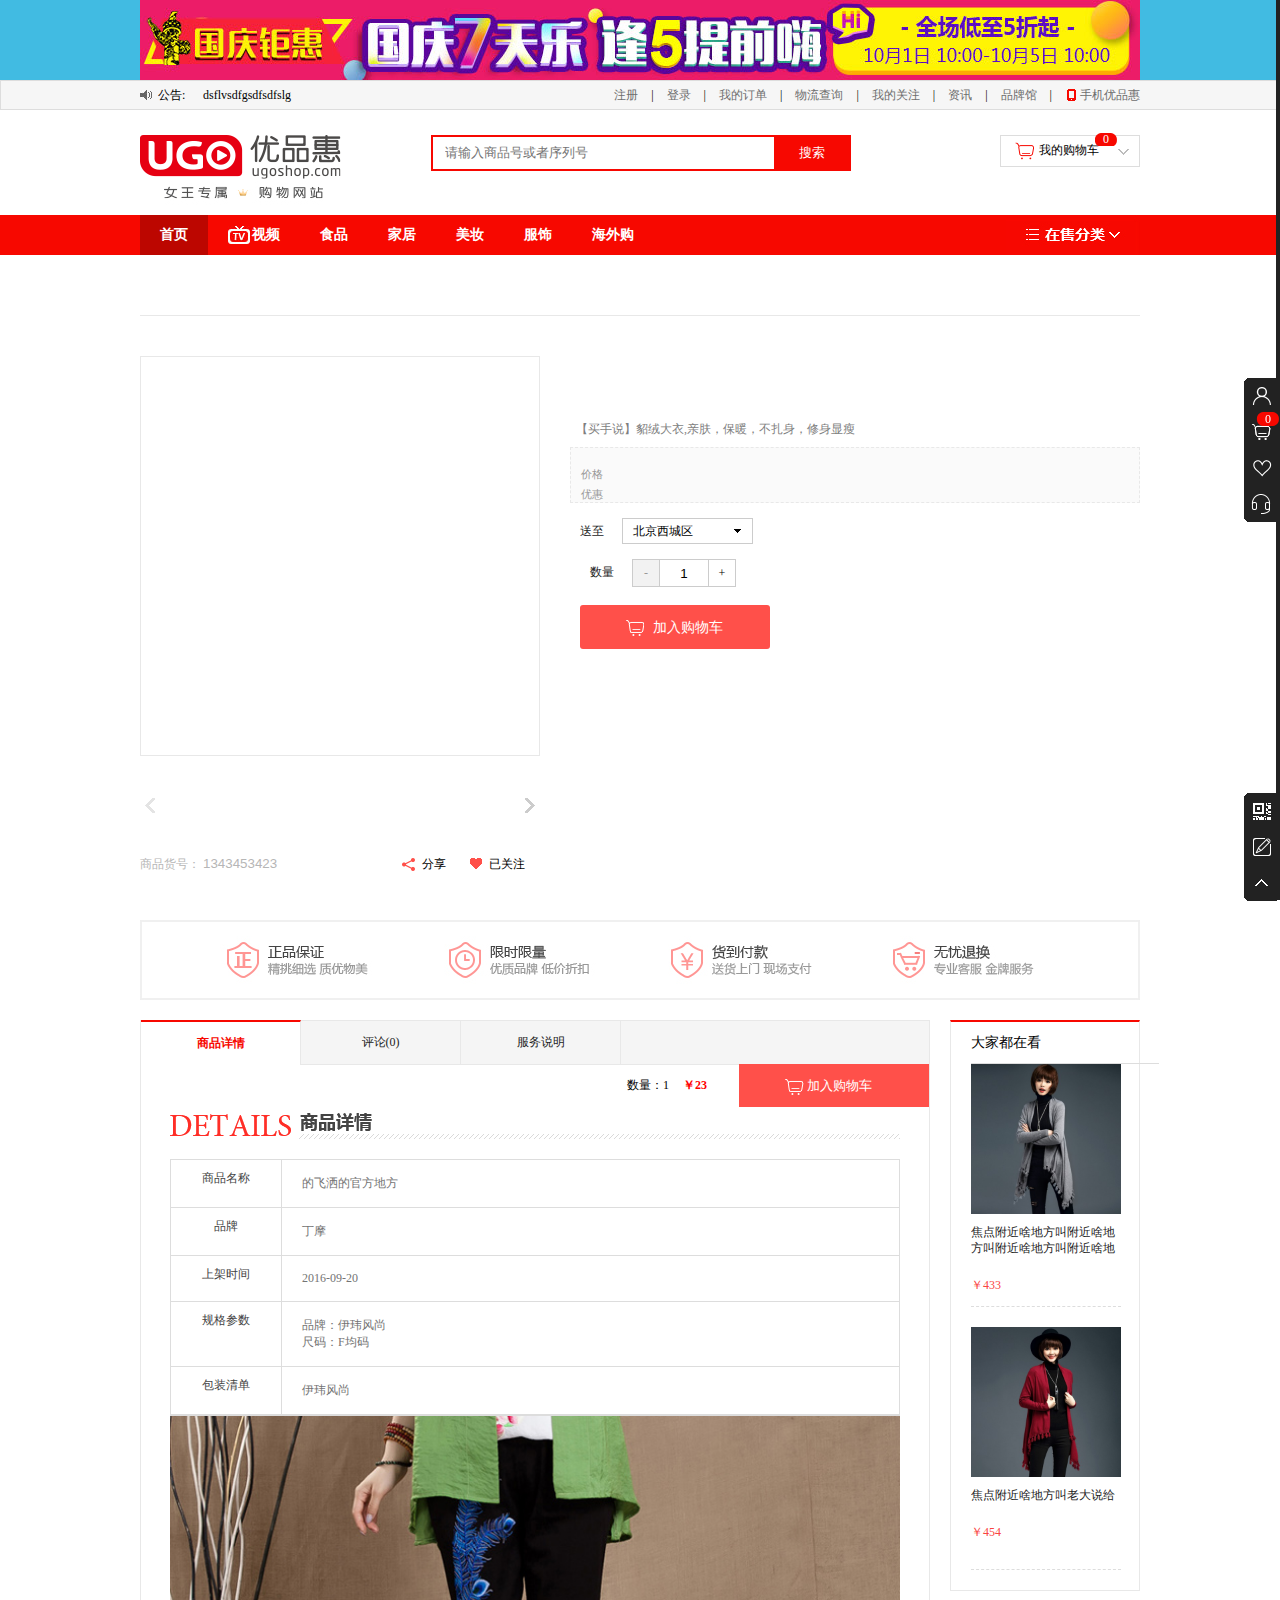
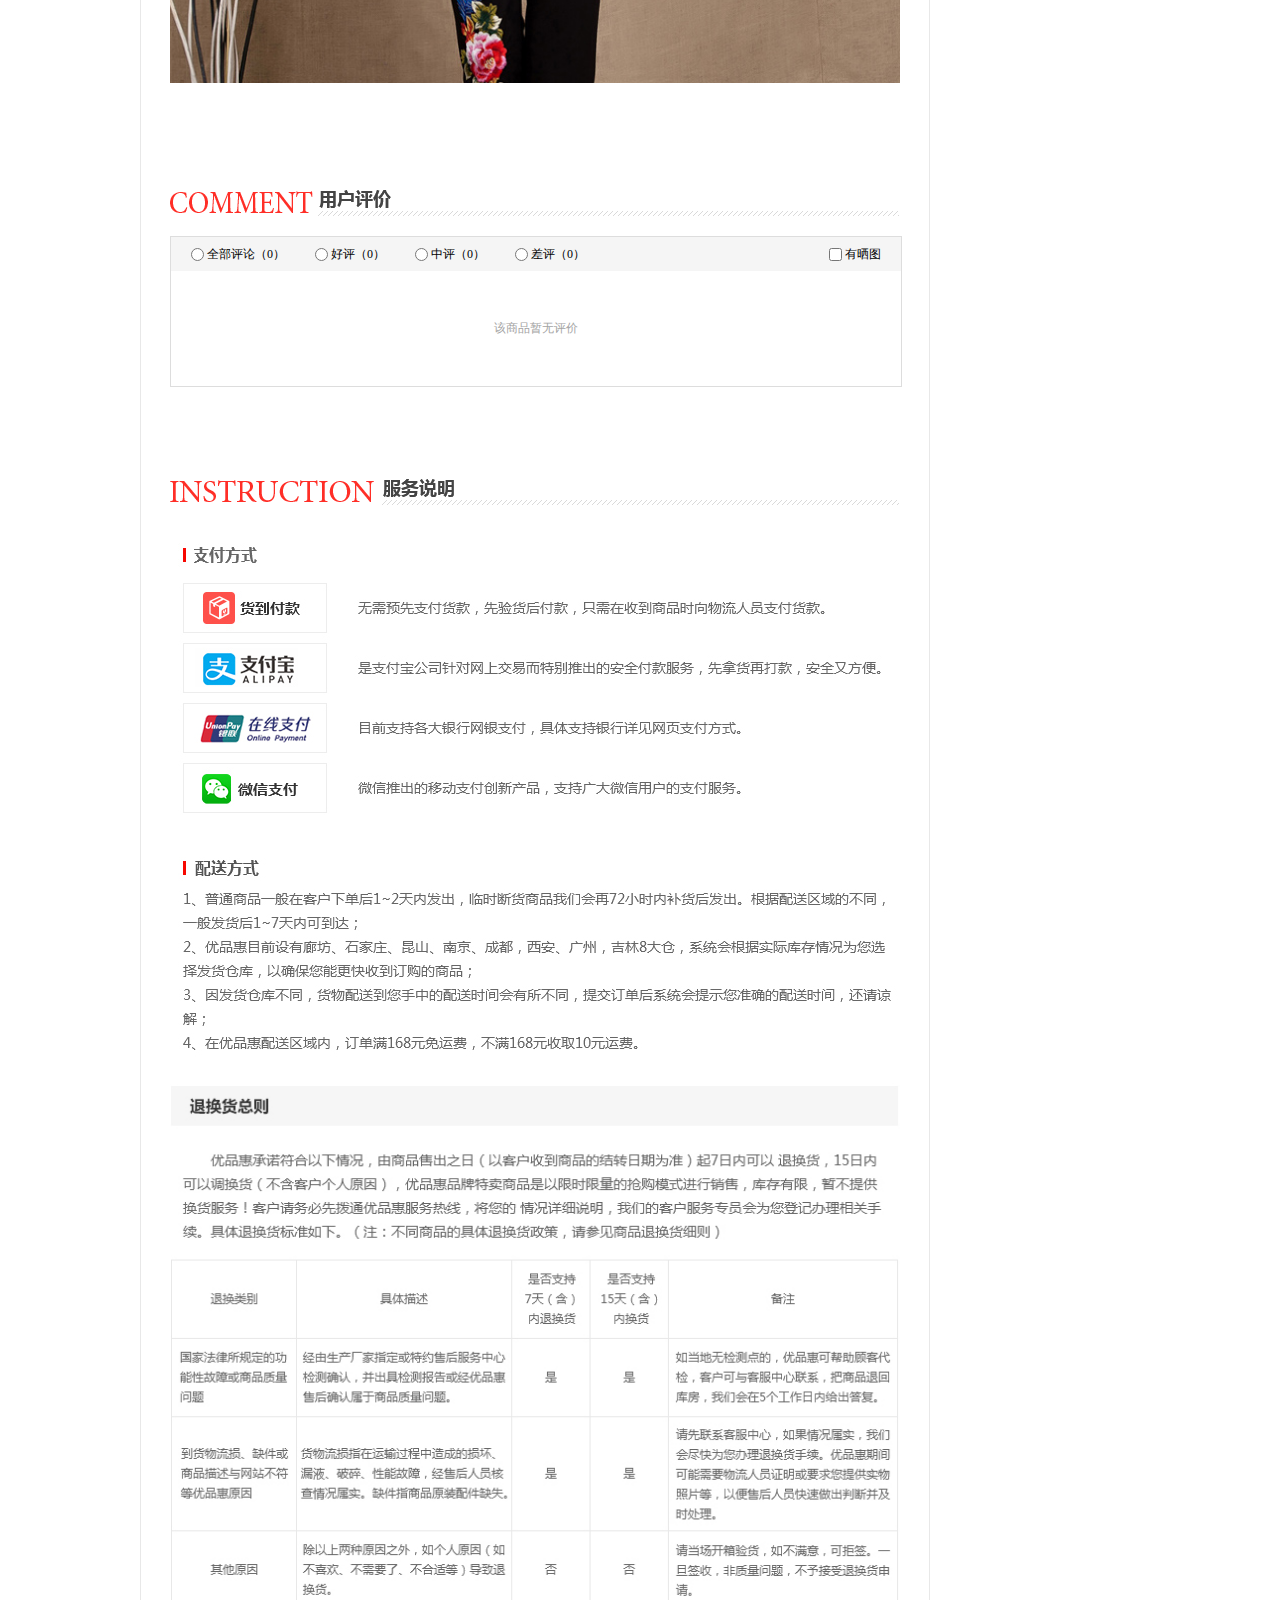
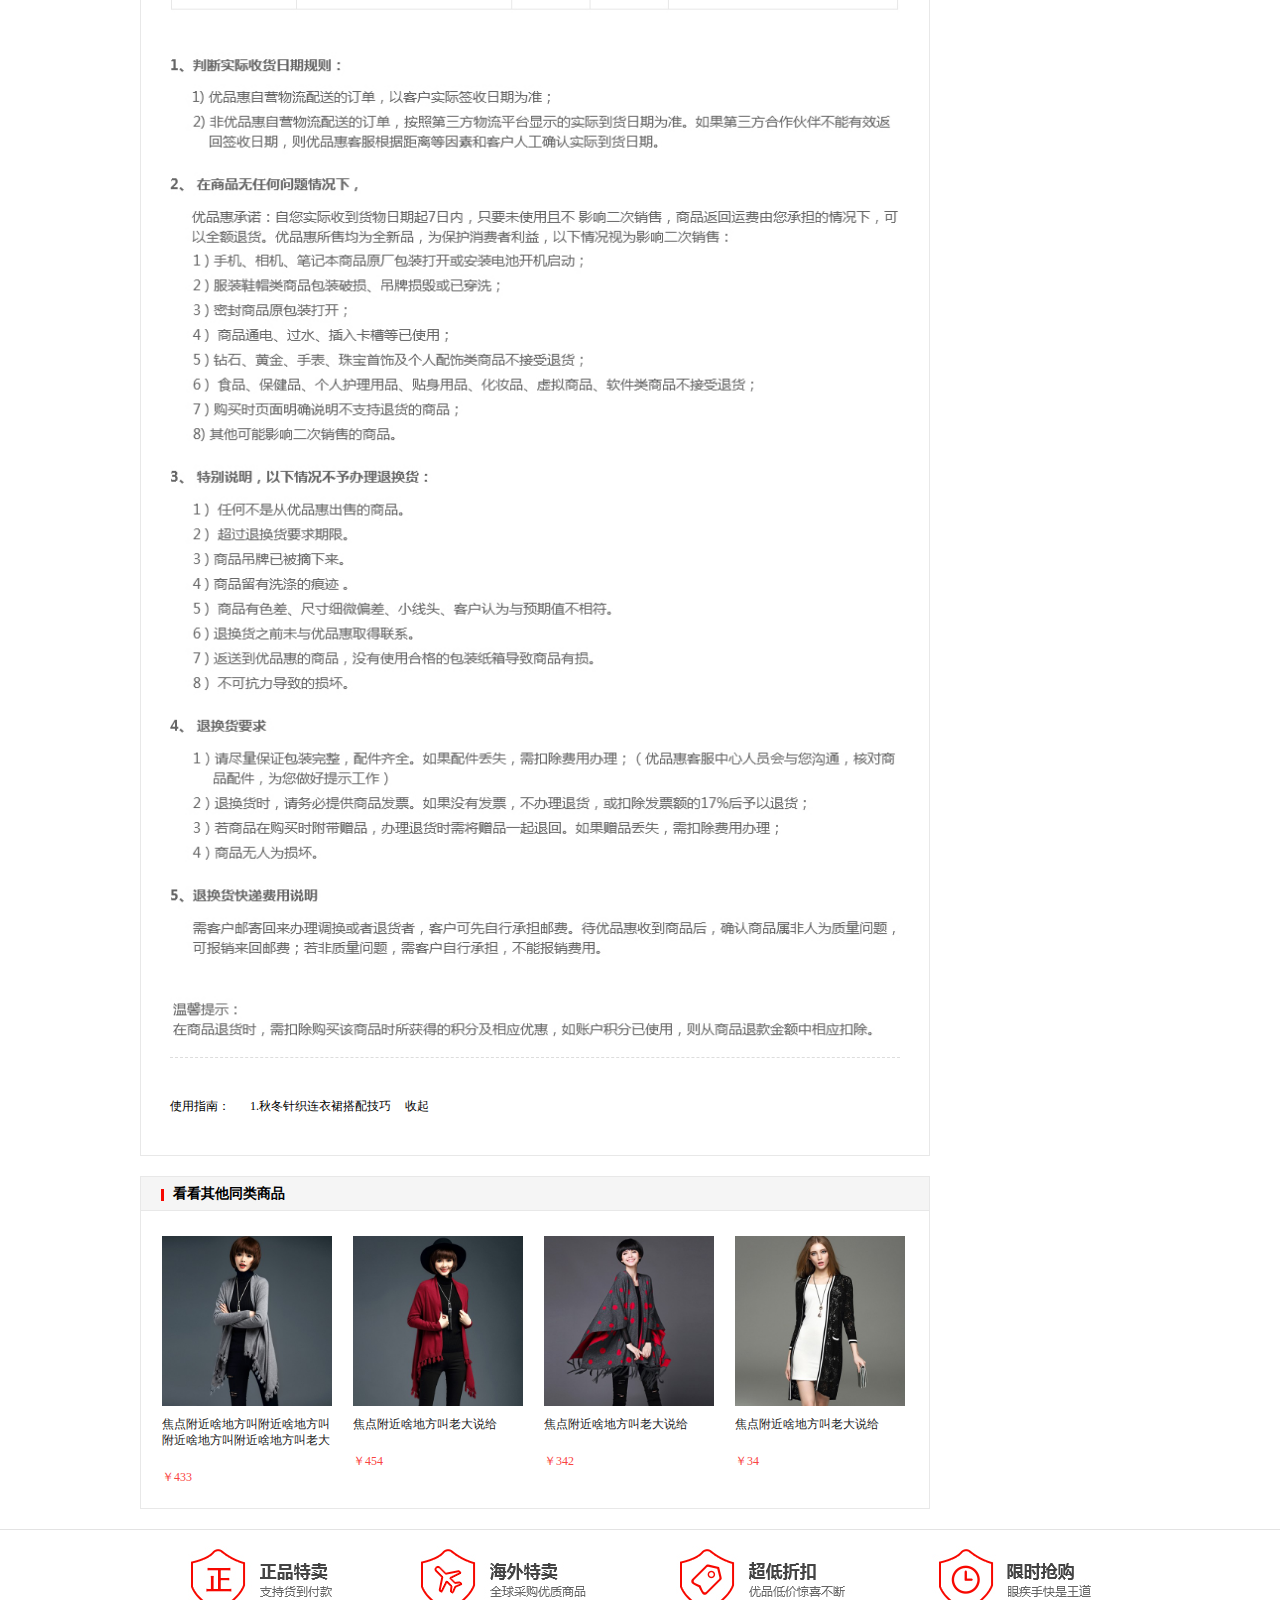
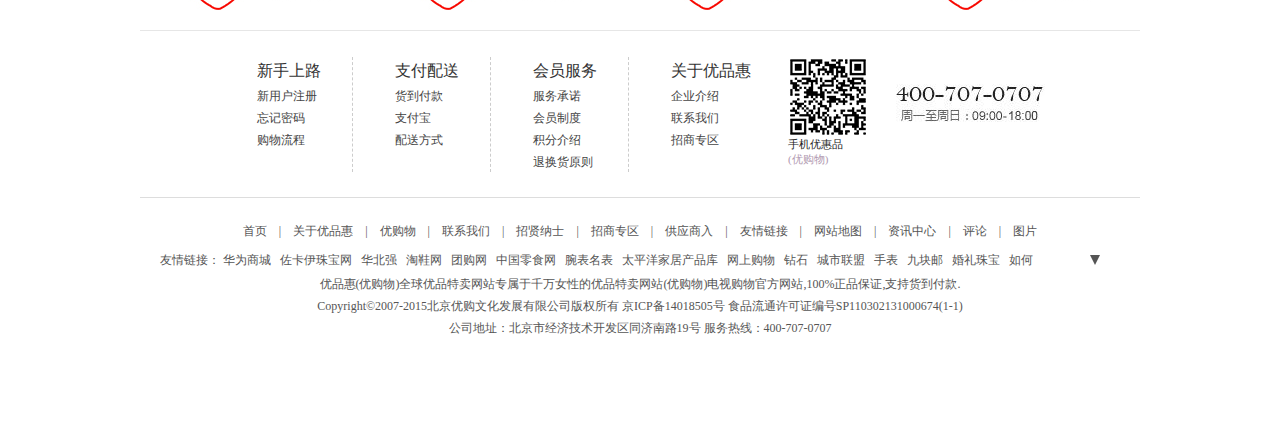
==== myProject/html/goodDetail-3.html @ 3d088c49 "add the file myproject" ====
<!DOCTYPE html>
<html lang="en">
<head>
	<meta charset="UTF-8">
	<title>goodDetail2</title>
	<link rel="stylesheet" href="../css/common/style-reset.css">
	<link rel="stylesheet" href="../css/common/common.css">
	<link rel="stylesheet" href="../css/goodDetail.css">
	<link rel="stylesheet" href="../css/common/side-bar.css">
</head>
<body>
	<!-- side-bar -->
	<div id="side-bar-out"></div>
	<div id="side-bar"></div>
	<!-- banner -->
	<div class="banner-out">
		<div class="banner wid-mar"><a href=""><img src="../img/common/banner.jpg" alt=""></a></div>
	</div>
	<!-- top-nav -->
	<div id="top-nav-out">
		<div id="top-nav" class="wid-mar">
			
		</div>
	</div>

	<!-- search -->
	<div id="search" class="wid-mar">
		
	</div>

	<!-- main-nav-out -->
	<div id="main-nav-out">
		<div id="main-nav" class="wid-mar">

		</div>
	</div>
	<!-- content -->
	<div class="wid-mar">
		<div class="bread-nav"></div>
		<!-- 商品展览和商品参数区 -->
		<div class="sh-good-key clear">
			<div class="sh-good-gallery fl" id="magnifier">
				<div class="big-img-box">
					<!-- <img src="../img/goodDetail/main-product.jpg" alt=""> -->
				</div>
				<div class="middle-img-box">
					<div class="mask"></div>
				<!-- 	<img src="../img/goodDetail/similar1.jpg" alt=""> -->
					<i><a href=""></a></i>
				</div>
				<div class="small-img-box">
					<a class="prev" href="##"></a>
					<a class="next" href="##"></a>
					<div class="ul-box">
						<ul class="clear">
							<!-- <li class="active">
								<img src="../img/goodDetail/similar1.jpg" alt="">
							</li>
							<li>
								<img src="../img/goodDetail/main-product.jpg" alt="">
							</li>
							<li>
								<img src="../img/goodDetail/main-product.jpg" alt="">
							</li>
							<li>
								<img src="../img/goodDetail/main-product.jpg" alt="">
							</li>
							<li>
								<img src="../img/goodDetail/similar3.jpg" alt="">
							</li>
							<li>
								<img src="../img/goodDetail/similar2.jpg" alt="">
							</li>
							<li>
								<img src="../img/goodDetail/similar1.jpg" alt="">
							</li> -->
					
						</ul>
					</div>
				</div>
				<div class="sh-good-share">
					<div class="fl">
					商品货号：
						<input type="text" id="product-code" value="1343453423">
					</div>
					<div class="fr">
						<a href="##" class="a-share">分享<i class="share"></i></a>
						<a href="##" class="a-attention" >已关注<i class="attention"></i></a>
					</div>
				</div>
			</div>
			<div class="sh-good-param fr">
				<form action="#">
					<div class="brand">
						<!-- <span>丁摩</span> -->
					</div>
					<h1 class="title"><!-- 丁摩豹绒宽松休闲外套2211大红 --></h1>
					<div class="description">【买手说】貂绒大衣,亲肤，保暖，不扎身，修身显瘦</div>
					<div class="price-box">
						<ul>
							<li class="li-pri">
								<span class="label">价格</span>
								<!-- <span class="price">
									<i>￥</i>1150
								</span> -->
							</li>
							<li>
								<span class="label">优惠</span>
								<div class="previlege-con">
									<!-- <p>
										<span class="tag">包邮</span>
										<span class="tag-con">订单金额满168元包邮</span>
									</p> -->
								</div>
							</li>
						</ul>
					</div>
					<div class="choice-buy">
						<dl class="clear">
							<dt class="fl">送至</dt>
							<dd class="area fl">
								<div class="area-select fl">
									<span class="text">北京西城区</span>
									<i></i>
								</div>
								<div class="area-con"></div>
								<div class="sfyh fl">
									<!-- <strong>无货</strong>
									，此商品暂时售完 -->
								</div>
							</dd>
						</dl>
						<!-- <dl class="clear"> -->
							<!-- <dt class="fl">颜色</dt>
							<dd class="color fl"> -->
								<!-- <a href="##" class="ck"><img src="" alt=""><i class="ck"></i></a>
								<a href="##"><img src="" alt=""><i></i></a>
								<a href="##"><img src="" alt=""><i></i></a> -->
						<!-- 	</dd>
						</dl> -->
						<!-- <dl class=" clear dl-size">
							<dt class="fl">尺码</dt>
							<dd class="size fl">
								<div class="size-wrap"> -->
									<!-- <span class="ck"><i class="ck"></i>M</span>
									<span><i></i>L</span> -->
					<!-- 				<a class="size-ck" href="##"><i></i>尺码表</a> 
								</div>
								<div class="box">
									<i class="error"></i>
									请选择尺码
								</div>
							</dd>
						</dl> -->
						<dl class="clear dl-num">
							<dt class="fl">数量</dt>
							<dd class="num fl">
								<a href="##" id="less-btn" class="limited">-</a>
								<input type="text" id="good-num-input" value="1">
								<a href="##" id="add-btn">+</a>
							</dd>
						</dl>
					</div>
					<div class="add-cart">
						<button id="btn" class="btn-to-cart">
							<i></i>
							加入购物车
						</button>
					</div>
				</form>
			</div>
		</div>
		<!-- sh-good-declaration -->
		<div class="sh-good-declaration">
			<img src="../img/common/declaration.jpg" alt="">
		</div>
		<!-- 商品详情good-detail -->
		<div class="sh-good-detail clear">
			<div class="group fl">
				<div class="group-top">
					<div class="good-detail-nav">
						<div class="tab-select fl">
							<a href="##" class="active fl">商品详情</a>
							<a href="##" class="fl">评论<span>(0)</span></a>
							<a href="##" class="fl">服务说明</a>
						</div>
						<div class="hide-select fr">
							<button class="fr btn-to-cart"><i></i>加入购物车</button>
							<span class="hide-price fr">￥<i class="float-pri">23</i></span>
							<span class="hide-num fr">数量：1</span>
						</div>
					</div>
					<h3 class="title detail-title"></h3>
					<ul class="detail-table">
						<li class="clear">
							<div class="fl tit">商品名称</div>
							<div class="fl det">的飞洒的官方地方</div>
						</li>
						<li class="clear">
							<div class="fl tit">品牌</div>
							<div class="fl det">丁摩</div>
						</li>
						<li class="clear">
							<div class="fl tit">上架时间</div>
							<div class="fl det">2016-09-20</div>
						</li>
						<li class="clear">
							<div class="fl tit">规格参数</div>
							<div class="fl det">
								品牌：伊玮风尚
								<br/>
								尺码：F均码
							</div>
						</li>
						<li class="clear">
							<div class="fl tit">包装清单</div>
							<div class="fl det">伊玮风尚</div>
						</li>
					</ul>
					<div class="good-pic-box">
						<img src="../img/goodDetail/good-pic1.jpg" alt="">
						<img src="" alt="">
					</div>
					<h3 class="title comment-title"></h3>
					<div class="comment-table">
						<div class="comment-header">
							<div class="select-comment">
								<ul class="fl">
									<li class="fl">
										<div>
											<input type="radio" id="all" name="comment">
											<label for="all">
												<i></i>
												<span id="all-info">全部评论（0）</span>
											</label>
										</div>
									</li>
									<li class="fl">
										<div>
											<input type="radio" id="good" name="comment">
											<label for="good">
												<i></i>
												<span id="good-info">好评（0）</span>
											</label>
										</div>
									</li>
									<li class="fl">
										<div>
											<input type="radio" id="middle" name="comment">
											<label for="middle">
												<i></i>
												<span id="middle-info">中评（0）</span>
											</label>
										</div>
									</li>
									<li class="fl">
										<div>
											<input type="radio" id="bad" name="comment">
											<label for="bad">
												<i></i>
												<span id="bad-info">差评（0）</span>
											</label>
										</div>
									</li>
								</ul>
							</div>
							<div class="show-pic fr">
								<input type="checkbox" id="pic">
								<label for="pic">有晒图</label>
							</div>
						</div>
						<div class="no-comment">该商品暂无评价</div>
					</div>
					<h3 class="title ser-title"></h3>
					<div class="ser-pic-box">
						<img src="../img/common/pay-pattern.jpg" alt="">
						<img src="../img/common/ps-pattern.jpg" alt="">
						<img src="../img/common/refund.jpg" alt="">
					</div>
					<div class="user-guild">
						<div class="clear">
							<span class="fl">使用指南：</span>
							<div class="hide fl">
								<ul>
									<li><a href="##">1.秋冬针织连衣裙搭配技巧</a></li>
									<li><a href="##">2.针织衫外套的清洗和保养</a></li>
									<li><a href="##">3.秋冬外套的推荐搭配方案</a></li>
								</ul>
							</div>
							<div class="tip fl">
								<span>收起</span>
								<i></i>
							</div>
						</div>
					</div>
				</div>
				<div class="group-bottom">
					<div class="view-similar">
						<h4 class="header">看看其他同类商品</h4>
						<div class="similar-box">
							<ul class="clear">
								<li>
									<a href="##">
										<div class="img-box"><img src="../img/goodDetail/similar1.jpg" alt=""></div>
										<p class="good-title">焦点附近啥地方叫附近啥地方叫附近啥地方叫附近啥地方叫老大说给</p>
										<div class="price">￥<span>433</span></div>
									</a>
								</li>
								<li>
									<a href="##">
										<div class="img-box"><img src="../img/goodDetail/similar2.jpg" alt=""></div>
										<p class="good-title">焦点附近啥地方叫老大说给</p>
										<div  class="price">￥<span>454</span></div>
									</a>
								</li>
								<li>
									<a href="##">
										<div class="img-box"><img src="../img/goodDetail/similar3.jpg" alt=""></div>
										<p class="good-title">焦点附近啥地方叫老大说给</p>
										<div class="price">￥<span>342</span></div>
									</a>
								</li>
								<li>
									<a href="##">
										<div class="img-box"><img src="../img/goodDetail/similar4.jpg" alt=""></div>
										<p class="good-title">焦点附近啥地方叫老大说给</p>
										<div class="price">￥<span>34</span></div>
									</a>
								</li>
							</ul>
						</div>
					</div>
				</div>
			</div>
			<div class="watch fr">
				<h3 class="title"><strong>大家都在看</strong></h3>
				<ul class="clear">
					<li>
						<a href="##">
							<div class="img-box"><img src="../img/goodDetail/similar1.jpg" alt=""></div>
							<p class="good-title">焦点附近啥地方叫附近啥地方叫附近啥地方叫附近啥地方叫老大说给</p>
							<div class="price">￥<span>433</span></div>
						</a>
					</li>
					<li>
						<a href="##">
							<div class="img-box"><img src="../img/goodDetail/similar2.jpg" alt=""></div>
							<p class="good-title">焦点附近啥地方叫老大说给</p>
							<div  class="price">￥<span>454</span></div>
						</a>
					</li>
				</ul>
			</div>
		</div>
	</div>
	<!-- footer -->
	<div id="footer-out">
		<div id="footer" class="wid-mar">
		
		</div>
	</div>

	<script type="text/javascript" src="../lib/jquery-1.12.3.js"></script>
	<script type="text/javascript" src="../lib/jquery.cookie.js"></script>
	<script type="text/javascript" src="../js/common/common.js"></script>
	<script type="text/javascript" src="../js/goodDetail.js"></script>
</body>
</html>
---- myProject/css/common/common.css ----
/*--公共样式---*/

.clear{
	zoom: 1;
}
.clear:after{
	content:"";
	display: block;
	clear: both;
}
.fl{
	float: left;
}
.fr{
	float: right;
}
.wid-mar{
	width: 1000px;
	margin: 0 auto;
}
.con-wrap{
	padding-top: 20px;
}
/*小三角形*/
.triangle-up{
	width: 0;
	height: 0;
	overflow: hidden;
	border-left: 7px solid transparent;
	border-right: 7px solid transparent;
	border-bottom: 7px solid #fff;
}
.triangle-down{
	width: 0;
	height: 0;
	overflow: hidden;
	border-left: 5px solid transparent;
	border-right: 5px solid transparent;
	border-top: 10px solid #555;
}

/*pro-price*/
.pro-price{
	margin-top: 15px;
	font-size: 17px;
	color: #f70800;
	position: relative;
}
.pro-price span{
	font-size: 23px;
	color: #f7170f;
}
.pro-price .free-postage, .pro-price .price-down{
	width: 34px;
	height: 15px;
	font-size: 11px;
	text-align: center;
	border-radius: 6px;
	position: absolute;
}
.pro-price .price-down{
	
	background: #ff504a;
	color: #ffe2e1;
	top: 0;
	left: 80px;
}
.pro-price .free-postage{
	background: #ff3175;
	color: #ffe2e1;	
	top: 0;
	left: 120px;
}
.pro-price .peo-buy{
	position: absolute;
	right: 0;
	top: 50%;
	margin-top: -5px;
	color: #666;
	font-size: 11px;
}
.pro-price .peo-buy strong{
	color: #f70866;
}
/*---模块化之结构样式---*/
	
.banner-out{
	background: #41bbe2;
}
#top-nav-out{
	height: 28px;
	border: 1px solid #dddddd;
	background: #f6f6f6;
}
#search{
	height: 105px;
}
#main-nav-out{
	height: 40px;
	background: #f70800;
}
/*---footer----*/
#footer-out{
	border-top:#e3e3e3;
	background: #fff;
	margin-bottom: 92px;
	border-top: 1px solid #e3e3e3;
}

.footer-ad{
	height: 102px;
}
.footer-list{
	padding: 25px 75px;
	border-bottom: 1px solid #dddddd;
}
.footer-info{
	height: auto;
	text-align: center;
	color: #555;
}
/*----内容的详细样式----*/

/*-----------------------------top-------------------------------------*/
#top-nav .notice{
	width: 250px;
	line-height: 28px;
	padding-left: 18px;
	background: url(../../img/common/horn.jpg) no-repeat left center;
	position: relative;
	overflow: hidden;
}
#top-nav .roll{
	position: absolute;
	left: 63px;
	top: 0;
}
#top-nav .roll li{
	height: 28px;
	line-height: 28px;
}
.top-list{}
.top-list li{float: left;line-height: 28px;}
.top-list li a{display: inline-block;float: left;padding: 0 13px;color: #6e6e6e;}
.top-list li a:hover{
	color: red;
}
.top-list .phone{
	position: relative;
}
.top-list .phone span a{
	padding-right: 0;
	padding-left: 28px;
	background: url(../../img/common/icon.png) no-repeat 15px -24px;
}
.top-list .phone .ewm{
	padding: 10px 0 10px 0;
	background: #fff;
	box-shadow: 0 0 3px rgba(0,0,0,0.2);
	position: absolute;
	z-index: 2;
	top: 28px;
	left: 0;
	display: none;
}
.top-list .phone .ewm p{
	color: red;
	text-align: center;
}
.top-list .phone .ewm i{
	display: inline-block;
	position: absolute;
	top: -7px;
	left: 50%;
	margin-left: -5px;
}


/*---------------------------------search------------------------------------*/
#search .logo{
	margin-top: 25px;
	float:left;
}
#search .search{
	margin-top: 25px;
	float:left;
	width: 420px;
	height: 36px;
	margin-left: 85px;
	position: relative;
}
#search .search .form{
	float:left;
	width: 416px;
	height: 32px;
	background: #f70801;
	padding: 2px;
}
#search .search .form .text{
	float:left;
	width: 341px;
	height: 32px;
}
#search .search .form .text input{
	float: left;	/*解决IE6,7中的表单元素对其不一致的bug*/
	width: 341px;
	height: 32px;
	line-height: 32px;
	outline: none;
	padding: 0;
	padding-left: 12px;
	border: 0;
}
#search .form .button{
	float:left;
	width: 75px;
	height: 32px;
}
#search .form .button input{
	width: 75px;
	height: 32px;
	border: 0;
	background: #f70801;
	color: #fff;
	cursor: pointer;
}
#search .search ul{
	width: 341px;
	height: auto;
	border: 1px solid #ccc;
	background: #fff;
	position: absolute;
	z-index: 3;
	top: 34px;
	left: 0;
	display: none;
}


#search .search ul li{
	height: 26px;
	line-height: 26px;
	padding: 0 12px;
	color: #ccc;
}
#search .search ul li:hover{
	background: #eeeeee;
}
#search .search ul li a{
	float: right;
	color: #88887b;
}
#search .search ul li a:hover{
	color: red;
}
.search-shop-cart{
	float: right;
	width: 138px;
	height: 30px;
	margin-top: 25px;
	border: 1px solid #dddddd;
	background: #fff;
	position: relative;
}
.search-shop-cart .cart-bag{
	width: 138px;
	height: 30px;
	position: relative;
	cursor: pointer;
}
.search-shop-cart .cart-bag .cart-icon{
	position: absolute;
	left: 14px;
	top: 6px;
}
.search-shop-cart .cart-bag a{
	display: inline-block;
	margin: 6px 0 0 38px;
}
.search-shop-cart .cart-bag a:hover{
	color: red;
}
.search-shop-cart .cart-arrows.down{
	display: inline-block;
	width: 11px;
	height: 11px;
	background: url(../../img/common/icon.png) no-repeat -189px -59px;
	position: absolute;
	right: 10px;
	top: 12px;
}
.search-shop-cart .cart-arrows.up{
	background-position: -189px 0;
}
.search-shop-cart span.cart-num{
	display: inline-block;
	width: 22px;
	height: 14px;
	background: url(../../img/common/icon.png) no-repeat 0 -100px;
	text-align:center;
	color: #fff;
	position: absolute;
	top: -4px;
	right: 22px;
}
.search-shop-cart .cart-info{
	width: 288px;
	border: 1px solid #ddd;
	box-shadow: 0 0 3px rgba(0,0,0,0.2);
	background: #fff;
	position: absolute;
	z-index: 100;
	left: -150px;
	top: 29px;
	display: none;
}
.cart-info .good-info-wrap{
	margin-top: 20px;
}
.search-shop-cart .cart-info p.no-good{
	height: 74px;
	line-height: 74px;
	text-align: center;
}
/* --页头小购物车-- */
.cart-info .good-info{
	height:50px;
	margin: 0 10px 0 20px;
	padding-bottom: 10px;
	padding-top: 10px;
	border-bottom: 1px solid #ddd;
	background: #fff;
}
.cart-info .good-info:hover{
	background-color: #f0f0f0;
}
.good-info .img-b, .good-info .img-b img{
	width: 50px;
	height: 50px;
}
.good-info p.good-name{
	width:100px;
	line-height: 18px;
	margin: 0 20px 0 10px;
	text-decoration: underline;
	overflow: hidden;
}
.good-info .pri-box{
	color: #c77e49;
}
.good-info .pri-box .price{
	color:#f65200;
	font-size: 10px;
}
.good-info .pri-box .good-num{
	font-size: 9px;
	color: #7e225d;
}
.cart-info .c-balance{
	height:　56px;
	line-height: 56px;
	margin-top: 70px;
	background: #f0f0f0;
}
.cart-info .c-balance p{
	color: #222222;
	padding-left: 12px;
	position: relative;
}
#total-num{
	color:#f60800;
	font-size:　 10px;
}
#total-price{
	margin-left: 12px;
	color: #f55000;
	font-size: 13px;
}
.c-balance button{
	width: 104px;
	height: 30px;
	border-radius: 3px;
	margin-top: 12px;
	margin-right: 20px;
	background: #ff504a;
	cursor: pointer;
}
.c-balance button a{
	color: #fff;
}
/*---------------------------------main-nav------------------------------*/
#main-nav ul{
	position: relative;
}

#main-nav ul li{
	float: left;
	font-size: 14px;
	font-weight: bold;
}
#main-nav ul .active{
	background: #bc0600;
}
#main-nav li a{
	display: inline-block;
	float:left;
	padding: 0 20px;
	line-height: 40px;
	color: #fff;
}

#main-nav li .tv{
	background: url(../../img/index/nav-tv.jpg) no-repeat 20px 11px;
	padding-left: 44px;
}
#main-nav .nav-cat{
	position: absolute;
	right: 0;
}
#main-nav .cat-header{ 
	width: 134px;
	height: 40px;
	background: url(../../img/index/searchbar.jpg) no-repeat 0 -65px;
	cursor: pointer;
}
#main-nav .cat-body{
	width: 998px;
	height: auto;
	border: 1px solid #f70800;
	background: #fff;
	position: absolute;
	z-index: 100;
	top: 40px;
	right: 0;
	overflow: hidden;
	display: none;
}

#main-nav .cat-body dl{
	float: left;
	width: 135px;
	height: 100%;
	/*padding: 8px 15px 40px;*/
	padding: 0 15px;
	border-right: 1px solid #ededed;
	padding-bottom: 10000px;
	margin-bottom: -10000px;
}
#main-nav .cat-body .no-border{
	border: 0;
}
#main-nav .cat-body dl dt{
	height: 47px;
	line-height: 47px;
	padding-left: 48px;
	border-bottom: 1px dashed #ededed;
}

#main-nav .cat-body-bg1{
	background: url(../../img/index/newsix_03.png) no-repeat 18px 0;
}
#main-nav .cat-body-bg2{
	background: url(../../img/index/newsix_05.png) no-repeat 18px 0;
}
#main-nav .cat-body-bg3{
	background: url(../../img/index/newsix_07.png) no-repeat 18px 0;
}
#main-nav .cat-body-bg4{
	background: url(../../img/index/newsix_09.png) no-repeat 18px 0;
}
#main-nav .cat-body-bg5{
	background: url(../../img/index/newsix_11.png) no-repeat 18px 0;
}
#main-nav .cat-body-bg6{
	background: url(../../img/index/newsix_13.png) no-repeat 18px 0;
}
#main-nav .cat-body dl a{
	display: block;
	float: none;
	line-height: 24px;
	text-align: center;
	font-weight: normal;
	padding: 0;
	color: #6a6a5f;
}
#main-nav .cat-body a:hover{
	color: red;
}

/*------------------------------------------footer--------------------------------*/

.footer-list dl{
	height: 115px;
	width: 95px;
	padding-left: 42px;
	border-left: 1px dashed #ccc;
	text-align: left;
	float: left;
}
.footer-list dl.no-border{
	border: 0;
}
.footer-list dt{
	font-size: 16px;
	line-height: 28px;
	color: #333;
}
.footer-list dd{}
.footer-list dd a{
	width: 100%;
	display: block;
	color: #444;
	line-height: 22px;
}
.footer-list dd a:hover{
	color: red;
}
.footer-list dl.foot-ewm {
	width: auto;
	margin-left: 22px;
	padding-left: 0
}
.footer-list dl.foot-ewm dt{
	float: left;
	margin-right:28px;
	line-height: normal;
	font-size: 11px;
}
.footer-list dl.foot-ewm dt i{
	display: block;
	color: #222222;
}
.footer-list dl.foot-ewm dt em{
	display: block;
	color: #b099b0;
}
.footer-list dl.foot-ewm dd{
	float: left;
	margin-top: 27px;
}


.footer-info .nav{
	margin-top: 25px;
	height: 26px;
}
.footer-info .nav a{
	padding: 0 9px;
	color: #555;
}
.footer-info .nav a:hover{
	color: red;
}
.footer-info .friend-links{}
.footer-info .friend-links p{
	width: 880px;
	height: 22px;
	line-height: 22px;
	padding-left: 20px;
	text-align: left;
	overflow: hidden;
}
.footer-info .friend-links p a{
	padding-right: 6px;
	color: #555;
}
.footer-info .friend-links p a:hover{
	color: red;
}
.footer-info .friend-links .triangle{
/*	width: 58px;*/
	height: 18px;
	padding-right: 40px;
	margin-top: 6px;
	line-height: 22px;
}

.footer-info .copyright{
	line-height: 22px;
}
---- myProject/css/goodDetail.css ----
/*---------------content-------------------------*/
/*--------------结构布局样式------------------*/

.bread-nav{
	height: 20px;/*3333*/
	padding: 20px 0;
	margin-bottom: 20px;
	border-bottom: 1px solid #e8e8e8;

}
.sh-good-key{
	height: auto;
	padding-top: 20px;
	
}
.sh-good-key .sh-good-gallery{
	width: 400px;
	height: 564px;
	position: relative;

}
.sh-good-key .sh-good-param{
	width: 570px;
	height: 564px;
}

.sh-good-declaration{
	height: auto;
}
.sh-good-detail{
	height: auto;
	margin-top: 20px;
}
.sh-good-detail .group-top{

}
.sh-good-detail .group-top{
	width: 730px;
	border: 1px solid #e8e8e8;
	padding: 0 29px;
	margin-right: 20px;
	margin-bottom: 20px;
	position: relative;
}
.sh-good-detail .group-bottom{
	width: 788px;
	border: 1px solid #e8e8e8;
	margin-right: 20px;
	margin-bottom: 20px;
	position: relative;
}
.sh-good-detail .watch{
	width: 150px;
	padding: 0 18px 0 20px;
	border: 1px solid #e8e8e8;
	border-top: 2px solid #f70800;
	position: relative;
}

/*-------------------------每个模块的详细布局----------------------*/

/*---------------面包导航.bread-nav-------------*/

/*---------------商品展示sh-good-key-------------*/

/*----sh-good-gallery----*/
.sh-good-gallery .big-img-box{
	width: 398px;
	height: 398px;
	position: absolute;
	z-index: 10;
	top: 0;
	right: -400px;
	display: none;
	overflow: hidden;
}
.sh-good-gallery .big-img-box img{
	position: absolute;
	display: block;

}

.sh-good-gallery .middle-img-box, .sh-good-gallery .middle-img-box img{
	width: 398px;
	height: 398px;
	border: 1px solid #e8e8e8;
	margin-bottom: 20px;
	position: relative;
	cursor: pointer;
}

.sh-good-gallery .middle-img-box .mask{
	width: 90px;
	height: 90px;
	background: #fff;
	position: absolute;
	z-index: 10;
	opacity: 0.5;
	filter: alpha(opacity:50);
	cursor: pointer;
	display: none;
}
.sh-good-gallery .small-img-box{
	width: 390px;
	height: 60px;
	margin: 0 auto;
	position: relative;

}
.sh-good-gallery .small-img-box img{
	width: 58px;
	height: 58px;
}
.sh-good-gallery .small-img-box .prev, .sh-good-gallery .small-img-box .next{
	display: block;
	width: 10px;
	height: 15px;
	position: absolute;
	background-image: url(../img/goodDetail/icons.png);
}
.sh-good-gallery .small-img-box .prev{
	background-position: 0 -11px;
	left: 0;
	top: 22px;
}
.sh-good-gallery .small-img-box .next{
	background-position: -110px -11px;
	right: 0;
	top: 22px;
}
.sh-good-gallery .small-img-box .ul-box{
	width: 350px;
	height: 60px;
	margin: 0 auto;
	overflow: hidden;
	position: relative;
}
.sh-good-gallery .ul-box ul{
	width: auto;
	position: absolute;
	left: 0;
	top: 0;
}
.sh-good-gallery .ul-box li{
	float: left;
	width: 58px;
	height: 58px;
	border: 1px solid #ededed;
	margin-right: 10px;
	cursor: pointer;
	background: blue;
}
.sh-good-gallery .ul-box li.active{
	border-color: red;
}
.sh-good-gallery .ul-box li:hover{
	border: 1px solid red;
}

.sh-good-gallery .sh-good-share{
	width: 400px;
	height: 18px;
	margin-top: 20px;
}

.sh-good-gallery .sh-good-share{
	width: 400px;
	height: 18px;
}

.sh-good-gallery .sh-good-share .fl, .sh-good-gallery .sh-good-share .fl input{
	color: #b6b6b6;
}
.sh-good-gallery .sh-good-share a{
	position: relative;
	display: inline-block;
	
}
.sh-good-gallery .sh-good-share .a-share{
	margin-right: 40px;
}
.sh-good-gallery .sh-good-share .a-attention{
	margin-right: 15px;
}
.sh-good-gallery .sh-good-share i{
	display: block;
	width: 13px;
	height: 13px;
	position: absolute;
	background-image: url(../img/goodDetail/icons.png);
}
.sh-good-gallery .sh-good-share .share{
	left: -20px;
	top: 2px;
	background-position: -72px -289px;
}
.sh-good-gallery .sh-good-share .attention{
	left: -20px;
	top: 2px;
	background-position: -100px -270px;
}
/*----sh-good-param----*/
.sh-good-param .brand{
	height: 27px;
	padding-left: 10px;
	line-height: 27px;
	color: #6e6e6e;
}
.sh-good-param h1{
	height: 37px;
	line-height: 37px;
	font-size: 16px;
	font-weight: bold;
	color:#3a3a3a;
}
.sh-good-param .description{

	line-height: 18px;
	color: #7f7f7f;
	padding-left: 6px;
	margin-bottom: 9px;
}
.sh-good-param .price-box{
	padding-left: 10px;
	padding-top: 19px;
	border: 1px dashed #e8e8e8;
	background: #fafafa;
}
.sh-good-param .price-box li.li-pri{
	margin-bottom: 5px;
/*高度不可以写死*/
}

.sh-good-param .choice-buy{
	padding-left: 10px;
}
.sh-good-param .choice-buy dl, .dl-num{
	/*height: 45px;*/
	padding-top: 15px;
}
.dl-num{
	padding-left: 10px;
}
.sh-good-param .choice-buy dl.error{
	background-color: #fff7f7;
	border: 1px solid red;
}
.sh-good-param .add-cart{
	margin-top: 18px;
	padding-left: 10px;
}

.price-box .label{
	color:#979797;
	font-size: 11px;
}
.price-box .price{
	margin-left: 25px;
	font-size: 28px;
	color: #f70800;
}
.price-box .price i{
	font-size: 18px;

}
.price-box .previlege-con{
	display: inline-block;
	margin-bottom: 10px;
}
.price-box .previlege-con p{
	margin-bottom: 5px;
}
.price-box .previlege-con .tag{
	display: inline-block;
	width: 40px;
	height: 20px;
	line-height: 20px;
	border-radius: 2px;
	margin-left: 25px;
	text-align: center;
	color: #fff;
	background: #ff504a;
}


.choice-buy .color a i,  .choice-buy .size i, .add-cart button i{
	display: inline-block;
	background-image: url(../img/goodDetail/icons.png);
}
.choice-buy dt, .dl-num dt{
	line-height: 26px;
	margin-right: 18px;
	color: #1c1c1c;
}

.choice-buy .area .area-select{
	width: 109px;
	height: 10px;
	line-height: 10px;
	border: 1px solid #ccc;
	padding: 7px 10px;
	position: relative;
	cursor: pointer;
}
.choice-buy .area .area-select .text{

}
.choice-buy .area .area-select i{
	display: inline-block;
	width: 7px;
	height: 4px;
	background: url(../img/goodDetail/shop-sprite.gif) -55px -175px;
	position: absolute;
	top: 10px;
	right: 11px;
}
.choice-buy .area .area-con{
	position: absolute;
	display: none;
}
.choice-buy .area .sfyh{
	height: 26px;
	line-height: 26px;
	margin-left: 10px;
}
.choice-buy .area .sfyh strong{
	font-weight: bold;
	color: red;
}

.choice-buy .color a{
	display: inline-block;
	width: 38px;
	height: 38px;
	border: 2px solid #ccc;
	margin-right: 8px;
	position: relative;
}
.choice-buy .color a.no-goods{
	color: #cfcfcf;
	border-style: dotted;
	cursor: not-allowed;
}
.choice-buy .color a.ck{
	border: 2px solid red;
}
.choice-buy .color a i.ck, .choice-buy .size span i.ck{
	width: 12px;
	height:12px;
	background-position: -72px -336px;
	position: absolute;
	bottom: 0;
	right: 0;
}
.choice-buy .color a img{
	width: 38px;
	height: 38px;
}

.choice-buy .size span{
	display: inline-block;
	padding: 9px 11px;
	border: 2px solid #ccc;
	margin-right: 8px;
	position: relative;
}
.dl-size div.box{
	height: 35px;
	width: 100%;
	padding-left: 20px;
	position: relative;
	display: none;
}
.choice-buy .size i.error{
	width: 14px;
	height:14px;
	background-position: -100px -336px;
	position: absolute;
	left: 0;
	top: 2px;

}
.choice-buy .size span{
	cursor: pointer;
}
.choice-buy .size span.no-goods{
	color: #cfcfcf;
	border-style: dotted;
	cursor: not-allowed;
}
.choice-buy .size span.ck{
	border-color: red;
}
.choice-buy .size .size-ck{
	display: inline-block;
	width: 50px;
	height: 29px;
	padding-left: 15px;
	position: relative;
}
.choice-buy .size .size-ck i{
	width: 13px;
	height: 13px;
	background-position: -100px -289px;
	position: absolute;
	left: 0;
	top: 3px;
}
dd.num{
	width: 102px;
	height: 26px;
	border: 1px solid #ccc;
	text-align: center;
	line-height: 26px;
}
#less-btn{
	float: left;
	display: inline-block;
	width: 26px;
	height: 26px;
	border-right: 1px solid #ccc;
}
#less-btn.limited{
	color:#999;
	background-color: #f2f2f2;
	cursor: not-allowed;
}
#add-btn{
	float: left;
	display: inline-block;
	width: 26px;
	height: 26px;
	border-left: 1px solid #ccc;
}
#good-num-input{
	float: left;
	width: 48px;
	height: 26px;
	text-align: center;
}
 .add-cart button{
	width: 190px;
	height: 44px;
	padding-left: 25px;
	background: #ff504a;
	font-size: 14px;
	line-height: 44px;
	border-radius: 3px;
	color: #fff;
	position: relative;
	cursor: pointer;

}
 .add-cart button i{
 	display: block;
 	width: 19px;
 	height: 16px;
 	background-position: -72px -309px;
 	position: absolute;
 	left: 45px;
 	top: 15px;

 }


/* -----------------商品详情------------------------ */


/*--------group----------------*/
.good-detail-nav{
	width: 788px;
	height: 43px;
	border-bottom: 1px solid #e8e8e8;
	border-top: 0;
	background: #f5f5f5;
	position: absolute;
	left: 0px;
	top: 0;
	
}
.good-detail-nav.fixed-bar{
	width: 998px;
	position: fixed;
	z-index: 100;
	margin: 0 auto;
	top: 0;
	left: 0;
	right: 0;
}
.good-detail-nav .hide-select{
	width: 518px;
	height: 43px;
	line-height: 43px; 
}
.hide-select .hide-num{
	width: 56px;

}
.hide-select .hide-price{
	width: 56px;
	color: red;
	font-size: 12px;
	font-weight: bold;
}
.hide-select button{
	width: 190px;
	height: 43px;
	padding-left: 10px;
	background-color: #ff504a;
	position: relative;
	color: #fff;
	cursor: pointer;
}
.hide-select button i{
	display: block;
	width: 20px;
	height: 16px;
	position: absolute;
	top: 15px;
	left: 45px;
	background:url(../img/goodDetail/icons.png) no-repeat -72px -309px;
}
.good-detail-nav .tab-select{
	width: 480px;
}
.good-detail-nav .tab-select a{
	display: inline-block;
	width: 159px;
	height: 43px;
	line-height: 43px;
	border-right: 1px solid #e8e8e8;
	text-align: center;
	color: #222222;
}
.good-detail-nav .tab-select a.active{
	border-top: 2px solid #f70800;
	color: #f70800;
	font-weight: bold;
	background: #fff;
	position: relative;
	top: 1px;
	margin-top: -2px;
}

.group h3.title{
	height: 26px;
	margin: 92px 0 20px 0;
	background-image: url(../img/goodDetail/title-bg.png);
}
.group h3.title.detail-title{
	background-position: 0 0;
}

.group ul.detail-table{
	width: 728px;
	height: auto;
	border: 1px solid #ddd;
}
.group ul.detail-table li{
	width:728px;
	height: auto;
	overflow: hidden;

	border-bottom: 1px solid #ddd;
}
.group ul.detail-table .tit{
	width: 110px;
	padding-top: 10px;
	padding-bottom: 1000px;
	margin-bottom: -1000px;
	border-right: 1px solid #ddd;
	text-align: center;
	color: #444444;
}
.group ul.detail-table .det{
	width: 597px;
	padding: 15px 0 15px 20px;
	color: #747474;
}

.group .good-pic-box{
	width: 100%;
	height: auto;
}
.group .good-pic-box img{
	width: 100%;
	height: auto;
}
.group h3.comment-title{
	background-position: 0 -30px;
}

.group .comment-table{
	width: 100%;
	height: auto;
	border: 1px solid #ddd;
}
.group .comment-table .comment-header{
	height: 34px;
	line-height: 34px;
	padding: 0 20px;
	background: #f5f5f5;
}

.group .select-comment li{
	margin-right: 30px;
	position: relative;
}

.group .select-comment li input{
	vertical-align: middle;
	cursor: pointer;
}
.group .select-comment li label{
	cursor: pointer;
}
.group .select-comment li i{
	display: inline-block;
	width: 14px;
	height: 14px;
	background: url(../img/goodDetail/icons.png) no-repeat -100px -225px;
	position: absolute;
	left: 0;
	top: 50%;
	margin-top: -7px;
	display: none;
}
.group .comment-table .no-comment{
	height: 115px;
	line-height: 115px;
	text-align: center;
	color: #a4a4a4;
	background: #fff;
}
.group .select-comment li label span{}
.group h3.ser-title{
	background-position: 0 -60px;
	margin-bottom: 30px;
}

.comment-table{
	margin-bottom: 60px;
}
.comment-table .show-pic input{
	vertical-align: middle;
	cursor: pointer;
}
.comment-table .show-pic label{
	cursor: pointer;
}
.group .ser-pic-box{
	width: 100%;
	height: auto;
}
.group .ser-pic-box img{
	width: 100%;
}

.group .user-guild{
	height: auto;
	padding: 40px 0;
	border-top: 1px dashed #ddd;
}
.group .user-guild .hide{
	height: 17px;
	overflow: hidden;
}
.group .user-guild .hide.show{
	overflow: visible;
	height: auto;
}
.group .user-guild ul{
	margin: 0 14px 0 20px;
}
.group .user-guild .tip i{
	display: inline-block;

}

/* -------查看其他同类商品----- */

.view-similar h4.header{
	height: 33px;
	width: 756px;
	padding-left: 32px;
	line-height: 33px;
	font-size: 14px;
	border-bottom: 1px solid #e8e8e8;
	border-top: 0;
	background: #f5f5f5 url(../img/common/similar-pic.jpg) no-repeat 20px 12px;
	color: #000;
}
.view-similar .similar-box{
	margin: 25px 0 25px 21px;
}
.view-similar .similar-box li{
	float: left;
	width: 170px;
	height: 247px;
	margin-right: 21px;
	cursor: pointer;
	position: relative;
}
.view-similar .similar-box li a{}
.view-similar .similar-box .img-box, .view-similar .similar-box .img-box img{
	width: 170px;
	height: 170px;
}
/*--查看其他商品、侧边栏-“大家都在看的”*/
.view-similar .good-title, .watch .good-title {
	max-height: 32px;
	line-height: 16px;
	margin-top: 10px;
	color: #222222;
	overflow: hidden;
}
.view-similar .price, .watch .price{
	height: 30px;
	line-height: 30px;
	color: #f9453f;
	margin-top: 14px;
}
/*-- end 查看其他商品、侧边栏-“大家都在看的”*/

/*----------------watch----------------*/

.watch h3.title{
	width: 188px;
	height: 41px;
	line-height: 41px;
	border-bottom: 1px solid #ddd;
}
.watch li{
	width: 150px;
	height: 242px;
	border-bottom: 1px dashed #ddd;
	margin-bottom: 20px;
	position: relative;
}
.watch li .img-box ,.watch li .img-box img{
	width: 150px;
	height: 150px;

}
---- myProject/css/common/side-bar.css ----
#side-bar-out{
	width: 4px;
	height: 100%;
	background: #222;
	position: fixed;
	right: 0;
	z-index: 333;
}
#side-bar{
	width: 36px;
	height: 100%;
	position: fixed;
	right: 0;
	z-index: 444;
	-background: pink;/*3333*/
}
#side-bar .side-top{
	width: 36px;
	height: 144px;
	border-radius: 0 0 3px 3px ;
	position: absolute;
	top: 50%;
	right: 0;
	margin-top: -72px;
}
#side-bar .side-bot{
	width: 36px;
	height: 108px;
	position: absolute;
	bottom: -1px;
	right: 0;
}

#side-bar li{
	width: 36px;
	height: 36px;
	position: relative;
	
}
#side-bar li .a-sidebar, #side-bar .cart-num, #side-bar .close, #side-bar .cart-c, #side-bar .care-c, #side-bar .ser-c, #side-bar .ask-c, #side-bar .return-c{
	display: block;
	width: 36px;
	height: 36px;
	background-image: url(../../img/common/side-bar-bj.png);
}

#side-bar .a-user{
	background-position: 0 0;
}
#side-bar .a-cart{
	background-position: 0 -46px;
}
#side-bar .a-care{
	background-position: 0 -92px;
}
#side-bar .a-ser{
	background-position: 0 -138px;
}
#side-bar .a-code{
	background-position: 0 -184px;
}
#side-bar .a-ask{
	background-position: 0 -230px;
}
#side-bar .a-return{
	background-position: 0 -276px;
}

#side-bar .a-user.a-h{
	background-position: -46px 0;
}
#side-bar .a-cart.a-h{
	background-position: -46px -46px;
}
#side-bar .a-care.a-h{
	background-position: -46px -92px;
}
#side-bar .a-ser.a-h{
	background-position: -46px -138px;
}
#side-bar .a-code.a-h{
	background-position: -46px -184px;
}
#side-bar .a-ask.a-h{
	background-position: -46px -230px;
}
#side-bar .a-return.a-h{
	background-position: -46px -276px;
}

#side-bar .cart-num.num-h{
	background-position: 0 -374px;
	color: red;
}


#side-bar .div-sidebar{
	position: absolute;
	right: 36px;
	top: 0;
	display: none;
}

/*------------user-c--------------------*/

#side-bar .user-c{
	width: 258px;
	height: 228px;
	border: 1px solid #dddddd;
	background: #fff;
	/*display: none;*/
}
#side-bar .user-c a.close{
	display: block;
	width: 12px;
	height: 12px;
	background-position: -69px -357px;
	position: absolute;
	top: 20px;
	right: 12px;
}
#side-bar .user-c a.close:hover{
	background-position: -99px -357px;
}
#side-bar .user-c .img-a{
	display: block;
	width: 100%;
	height: 74px;
	text-align: center;
	margin-top: 30px;
}
#side-bar .user-c .img-a img{
	width: 74px;
	height: 74px;
	margin: 0 auto;
}
#side-bar .user-c .side-userinfo{
	width: 100%;
	padding-right:80px;
	text-align: center;
	color: #000;
	height: 38px;
	line-height: 38px;
}
#side-bar .user-c .side-userinfo i{
	display: inline-block;
	width: 15px;
	height:13px;
	background: url(../../img/common/side-bar-bj.png) no-repeat 0 -463px;
	position: absolute;
	top: 50%;
	right: 57px;
}
#side-bar .user-c .side-userinfo a{
	color: #f70817;
}
#side-bar .user-c .side-login-go{
	width: 100%;
	height: 62px;
	background: #f8f8f8;
	position: absolute;
	bottom: 0;
	left: 0;
}
#side-bar .user-c .side-login-go a{
	display: inline-block;
	width: 88px;
	height: 28px;
	border: 1px solid #dddddd;
	border-radius: 3px;
	text-align: center;
	line-height: 28px;
	position: absolute;
}
#side-bar .user-c .order-form{
	left: 25px;
	top: 23px;
}
#side-bar .user-c .discount-coupon{
	left: 137px;
	top: 23px;
}

/*------------cart-c--------------------*/

#side-bar .cart-num{
	display: block;
	width: 24px;
	height: 14px;
	line-height: 14px;
	background-position: 0 -342px;
	color: #fff;
	text-align: center;
	position: absolute;
	top: -2px;
	right: 0;
}

#side-bar .cart-c, #side-bar .care-c, #side-bar .ser-c,#side-bar .ask-c, #side-bar .return-c{
	width: 90px;
	height: 36px;
	text-align: center;
	line-height: 36px;
	background-position: 0 -412px;
	/*display: none;*/
}
#side-bar .cart-c a, #side-bar .care-c a, #side-bar .ser-c a, #side-bar .ask-c a, #side-bar .return-c a{
	color: #fff;
}
#side-bar .code-c{
	top: -73px;
	/*display: none;*/
}
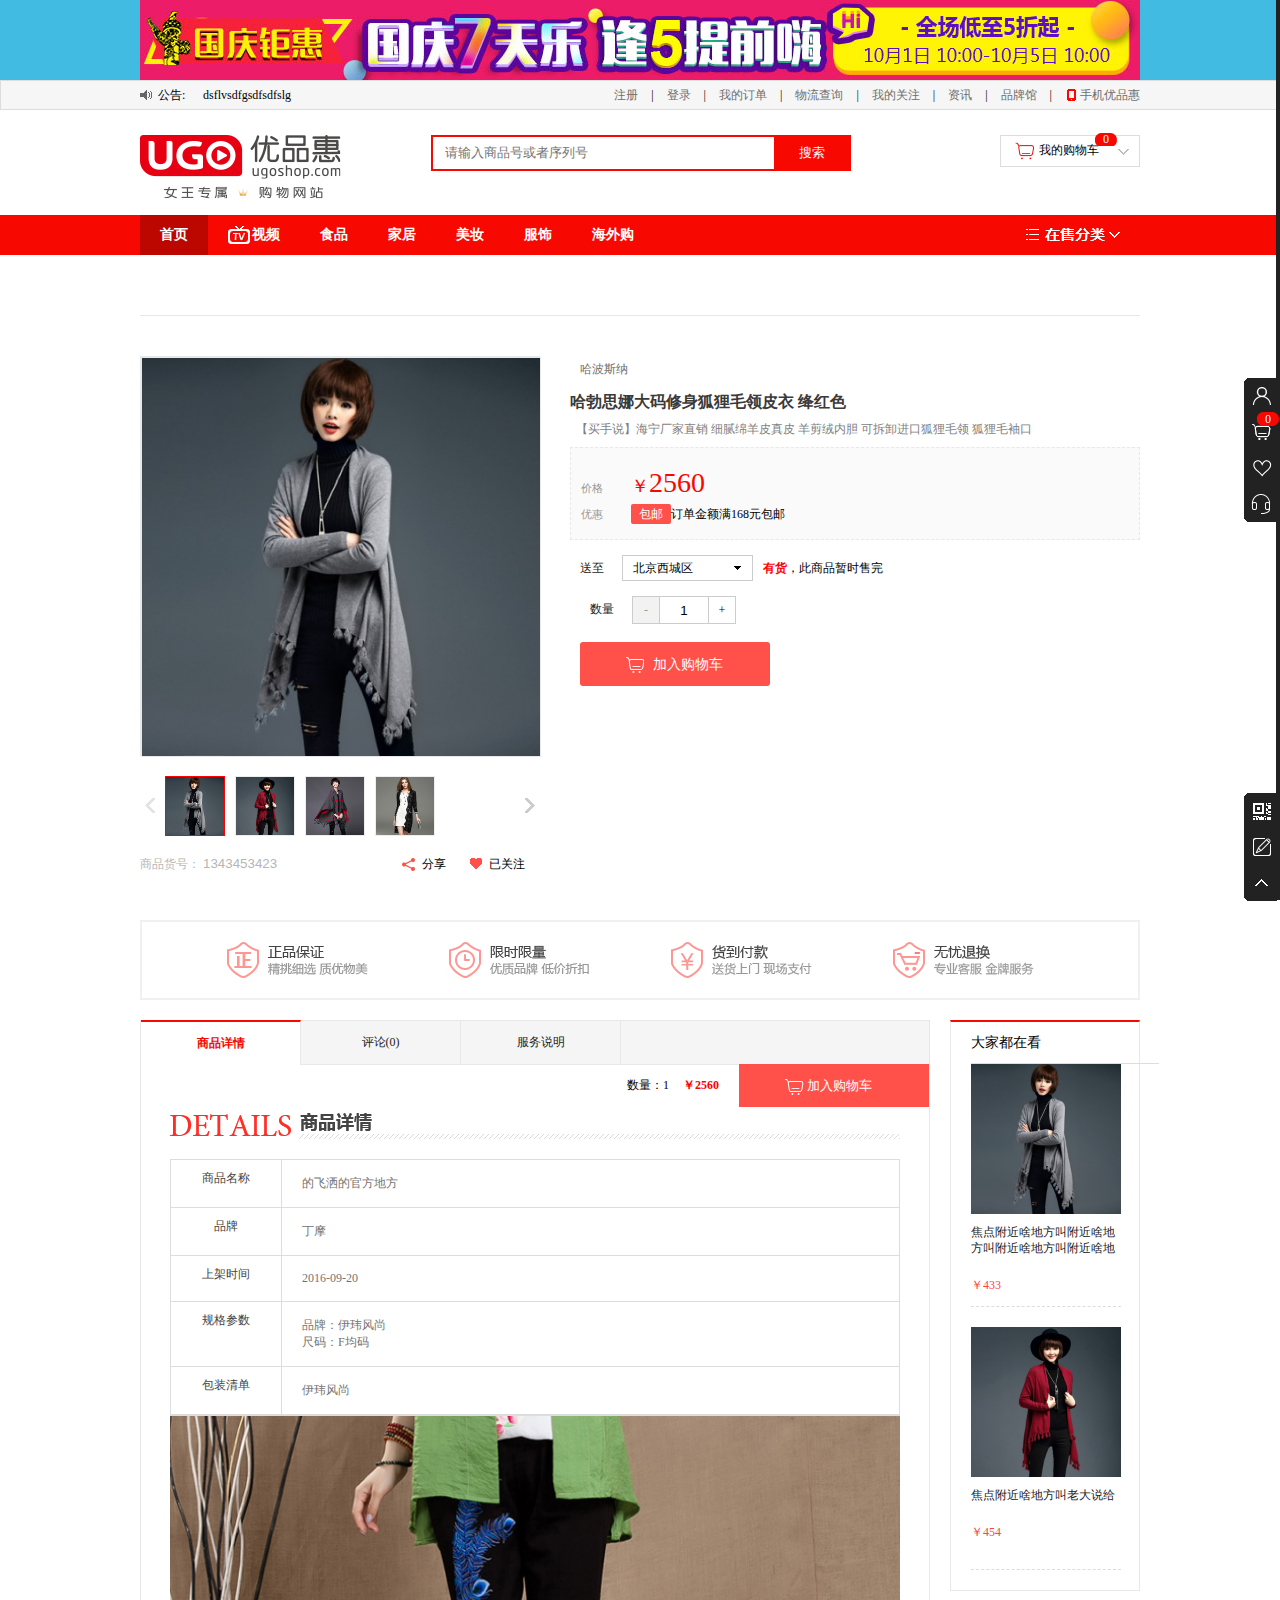
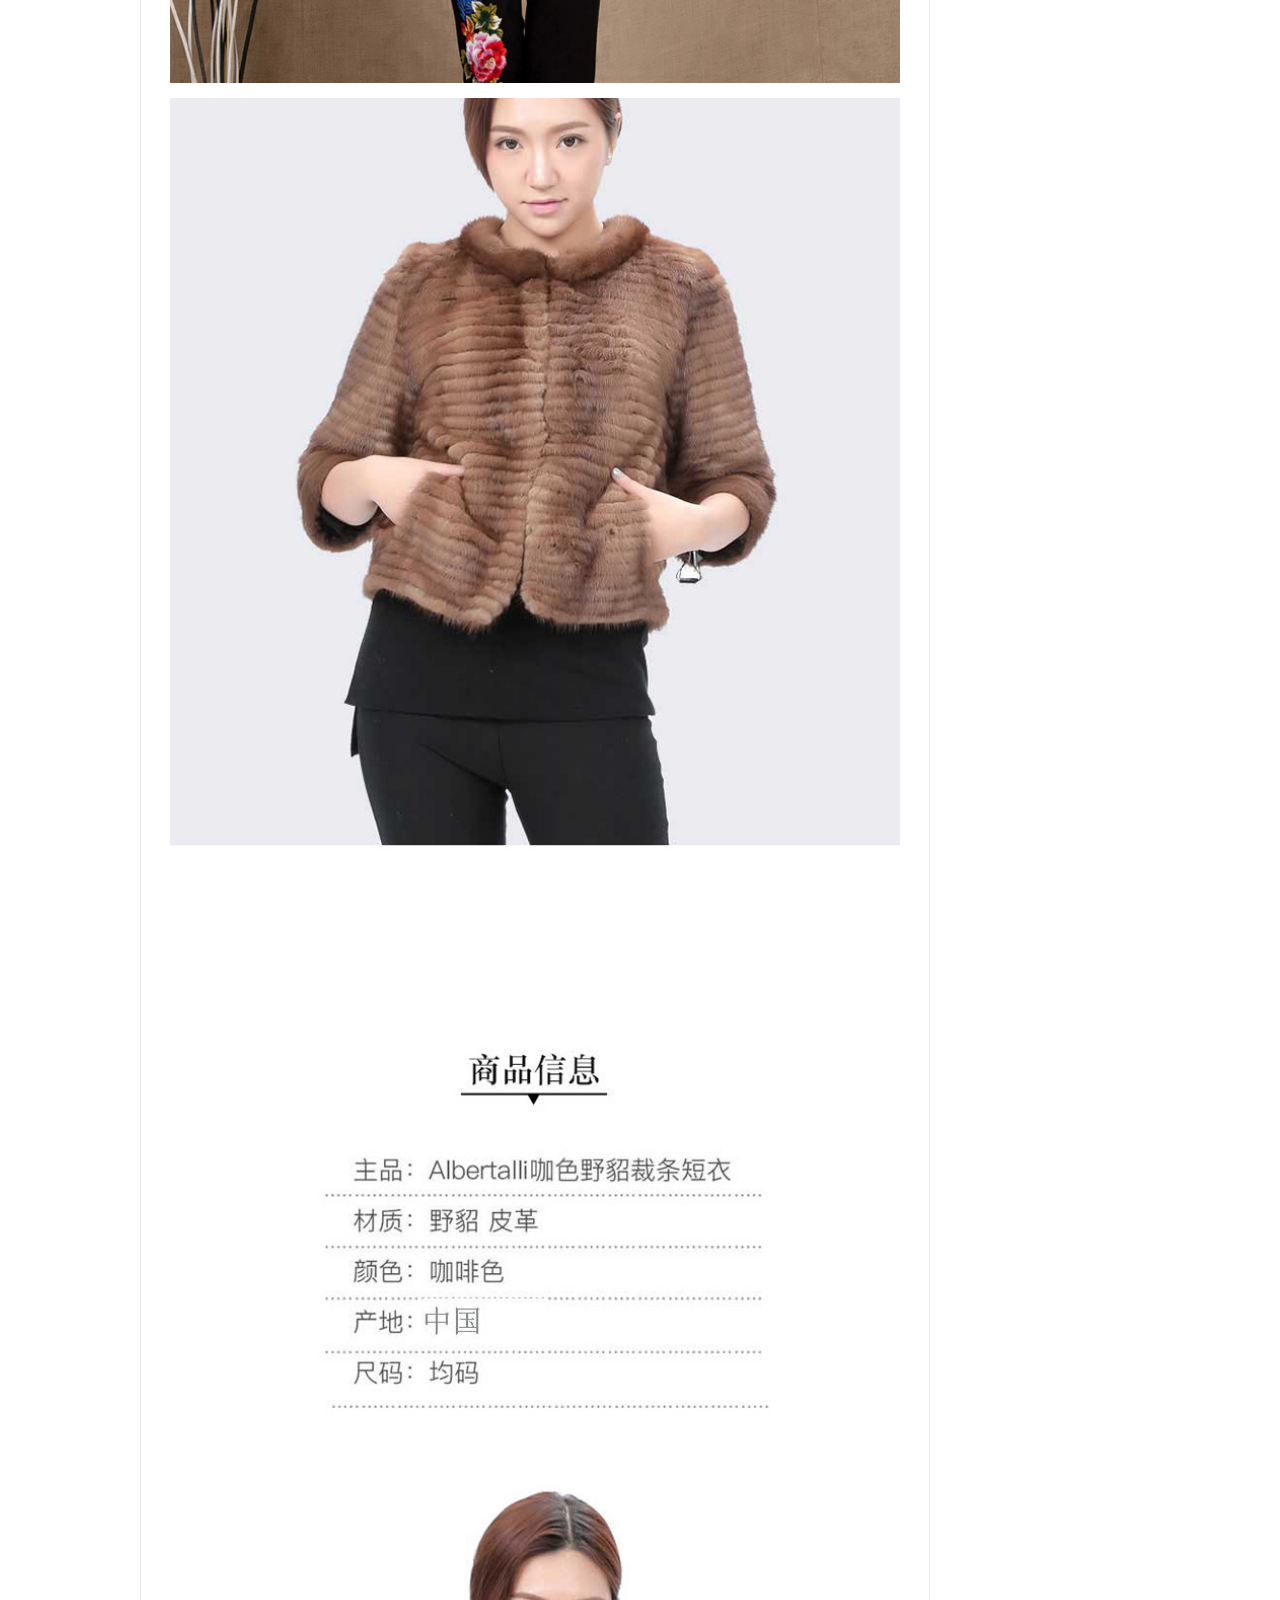
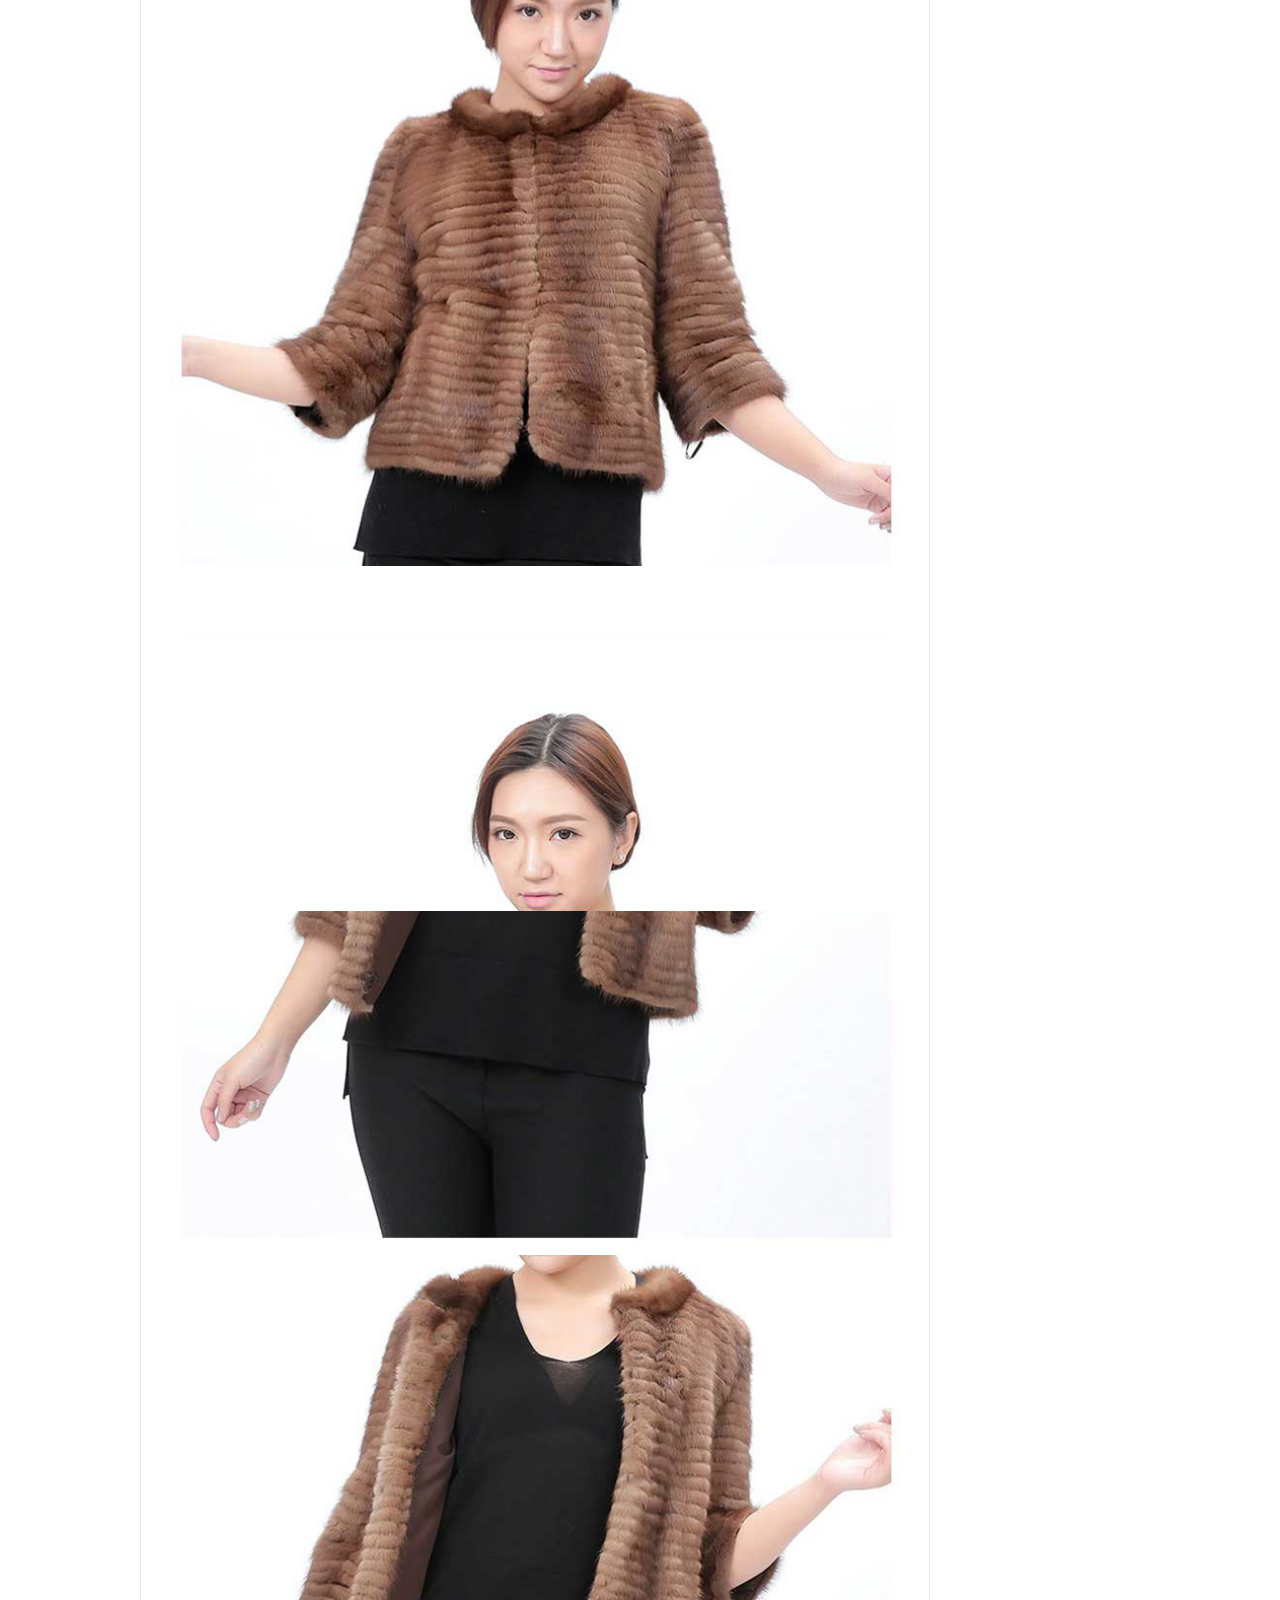
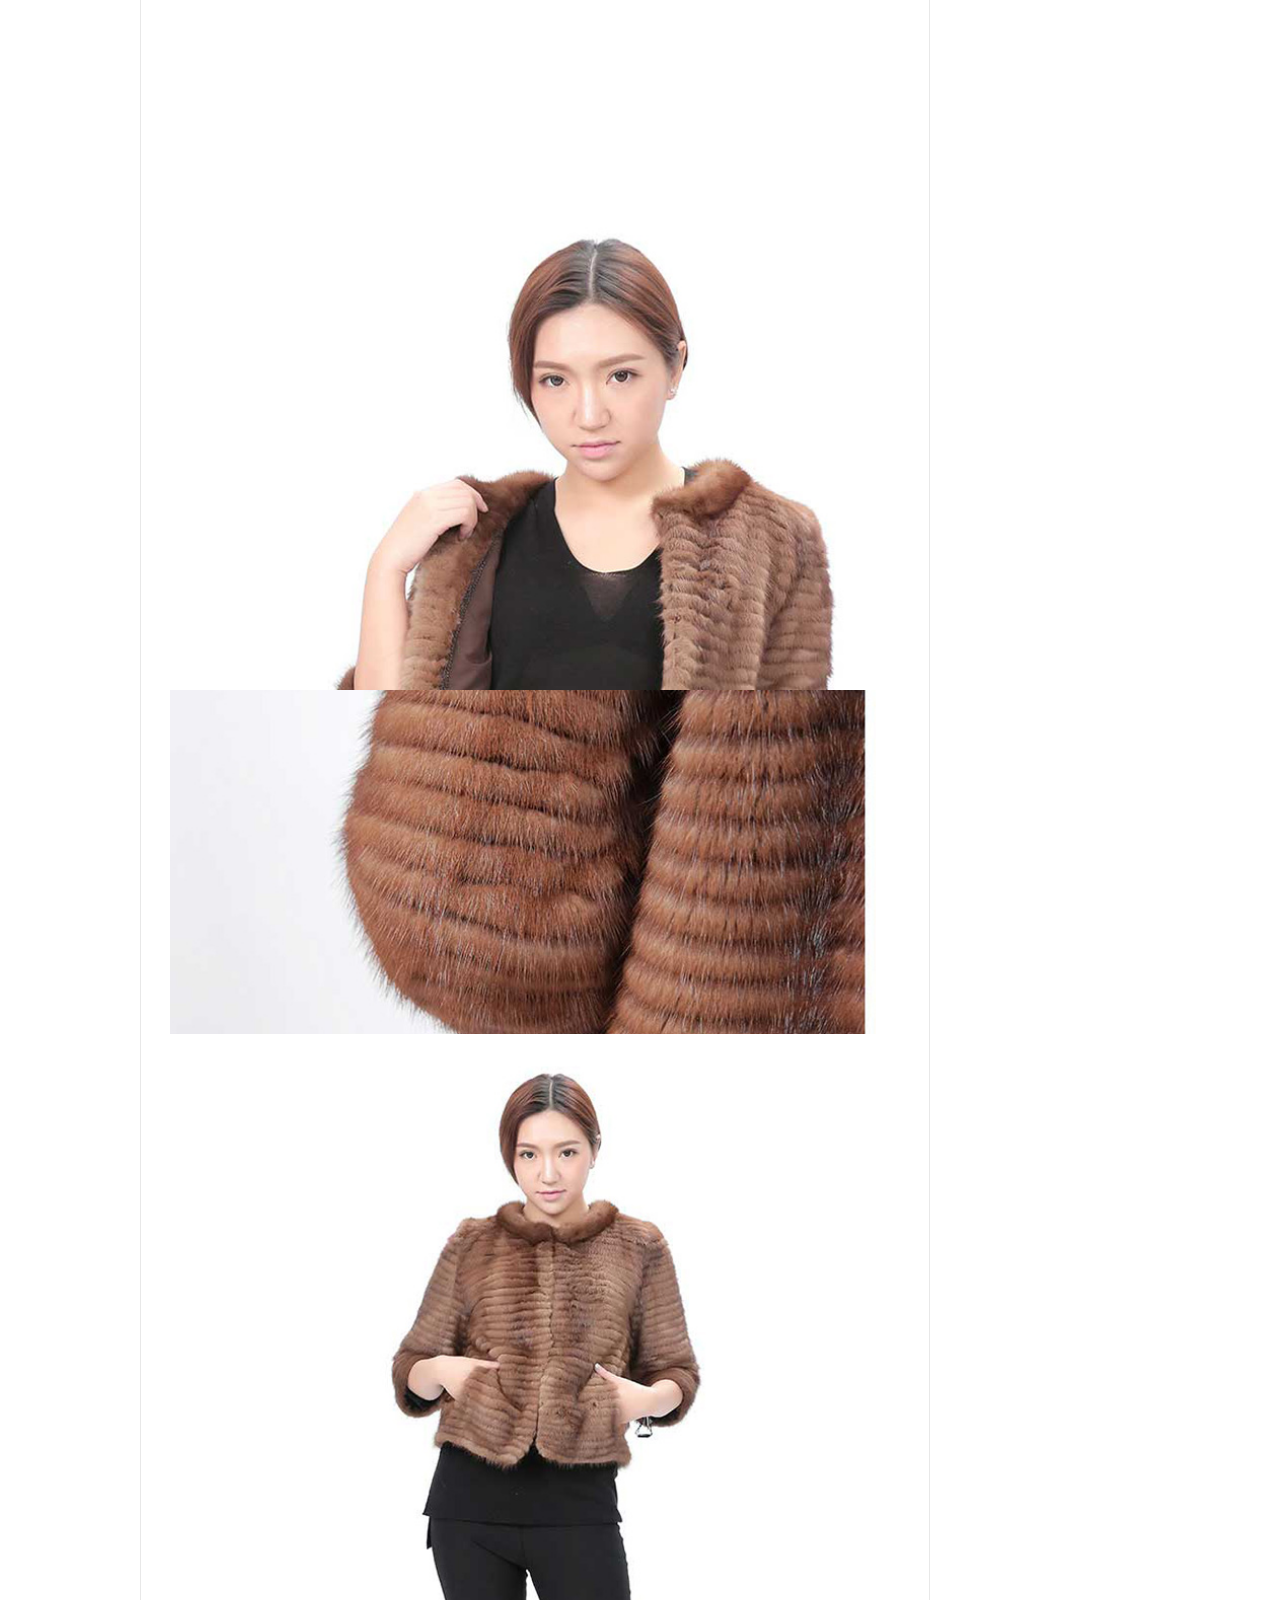
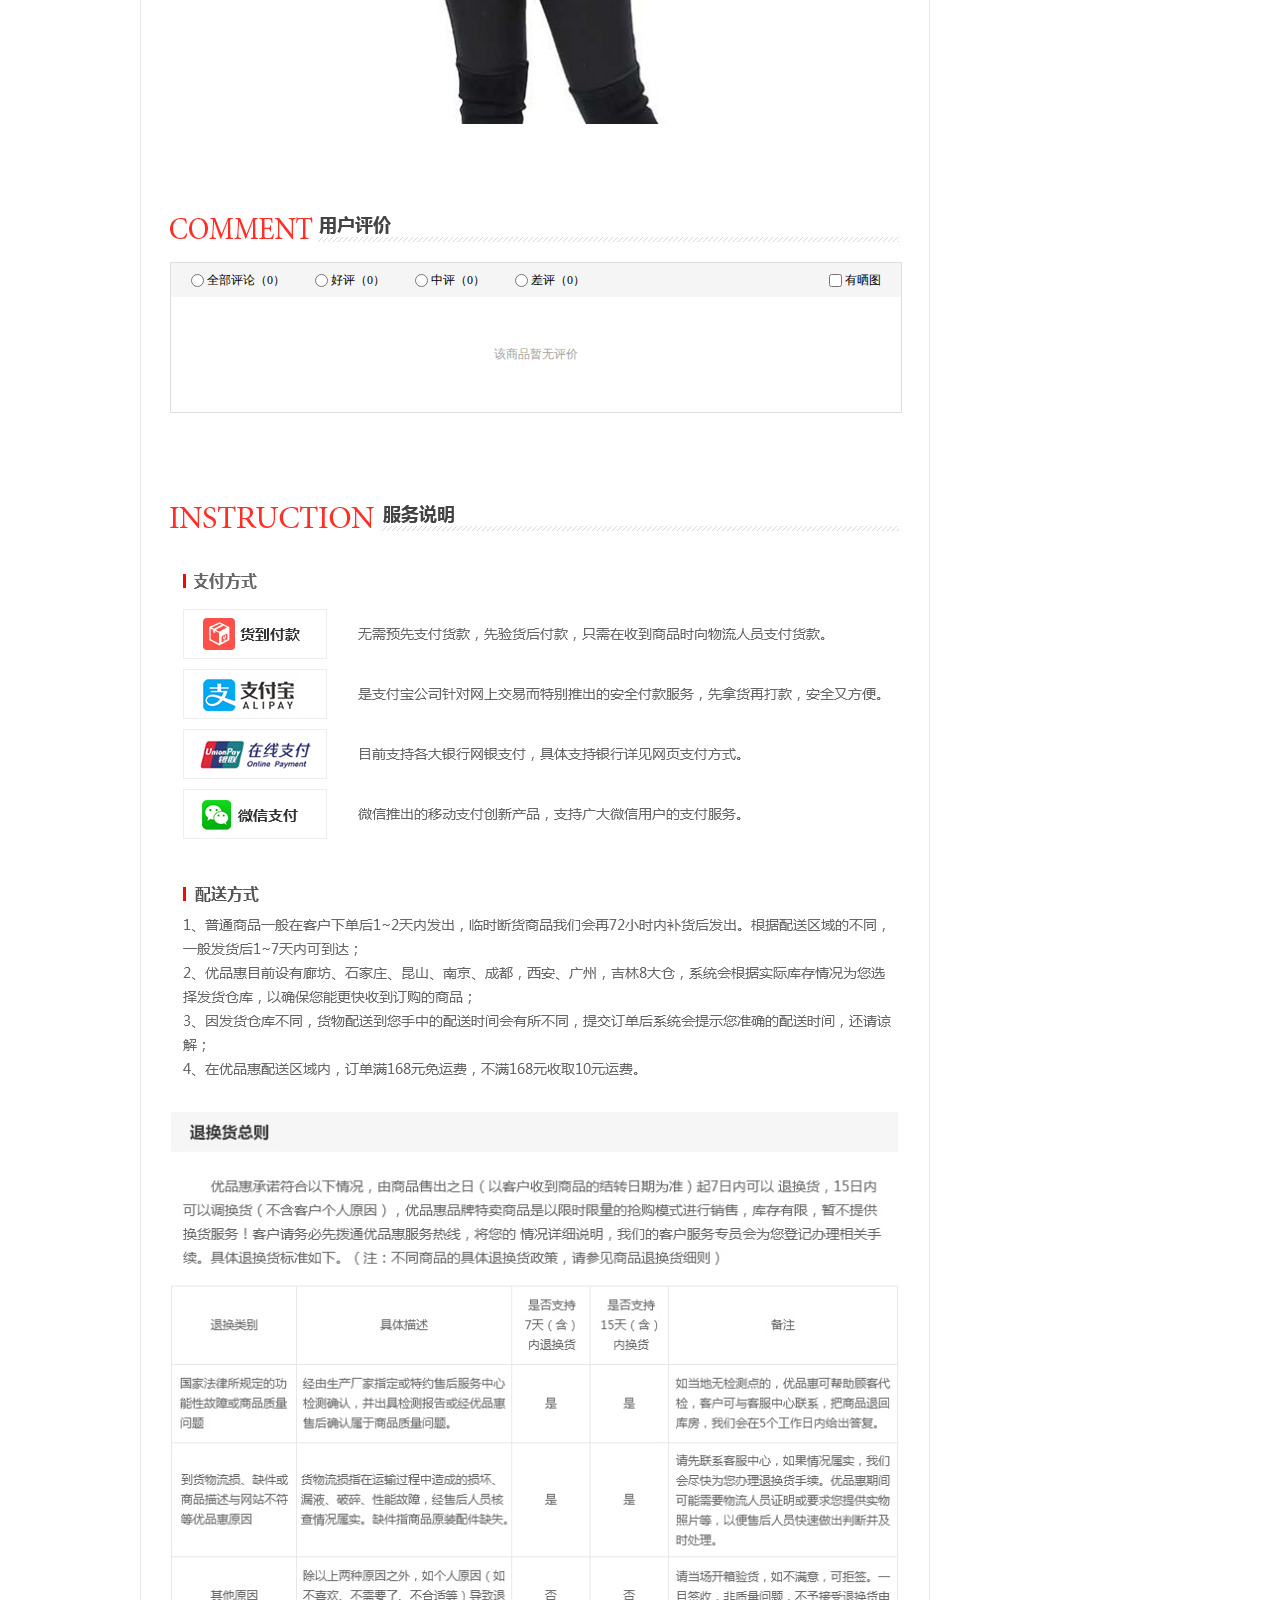
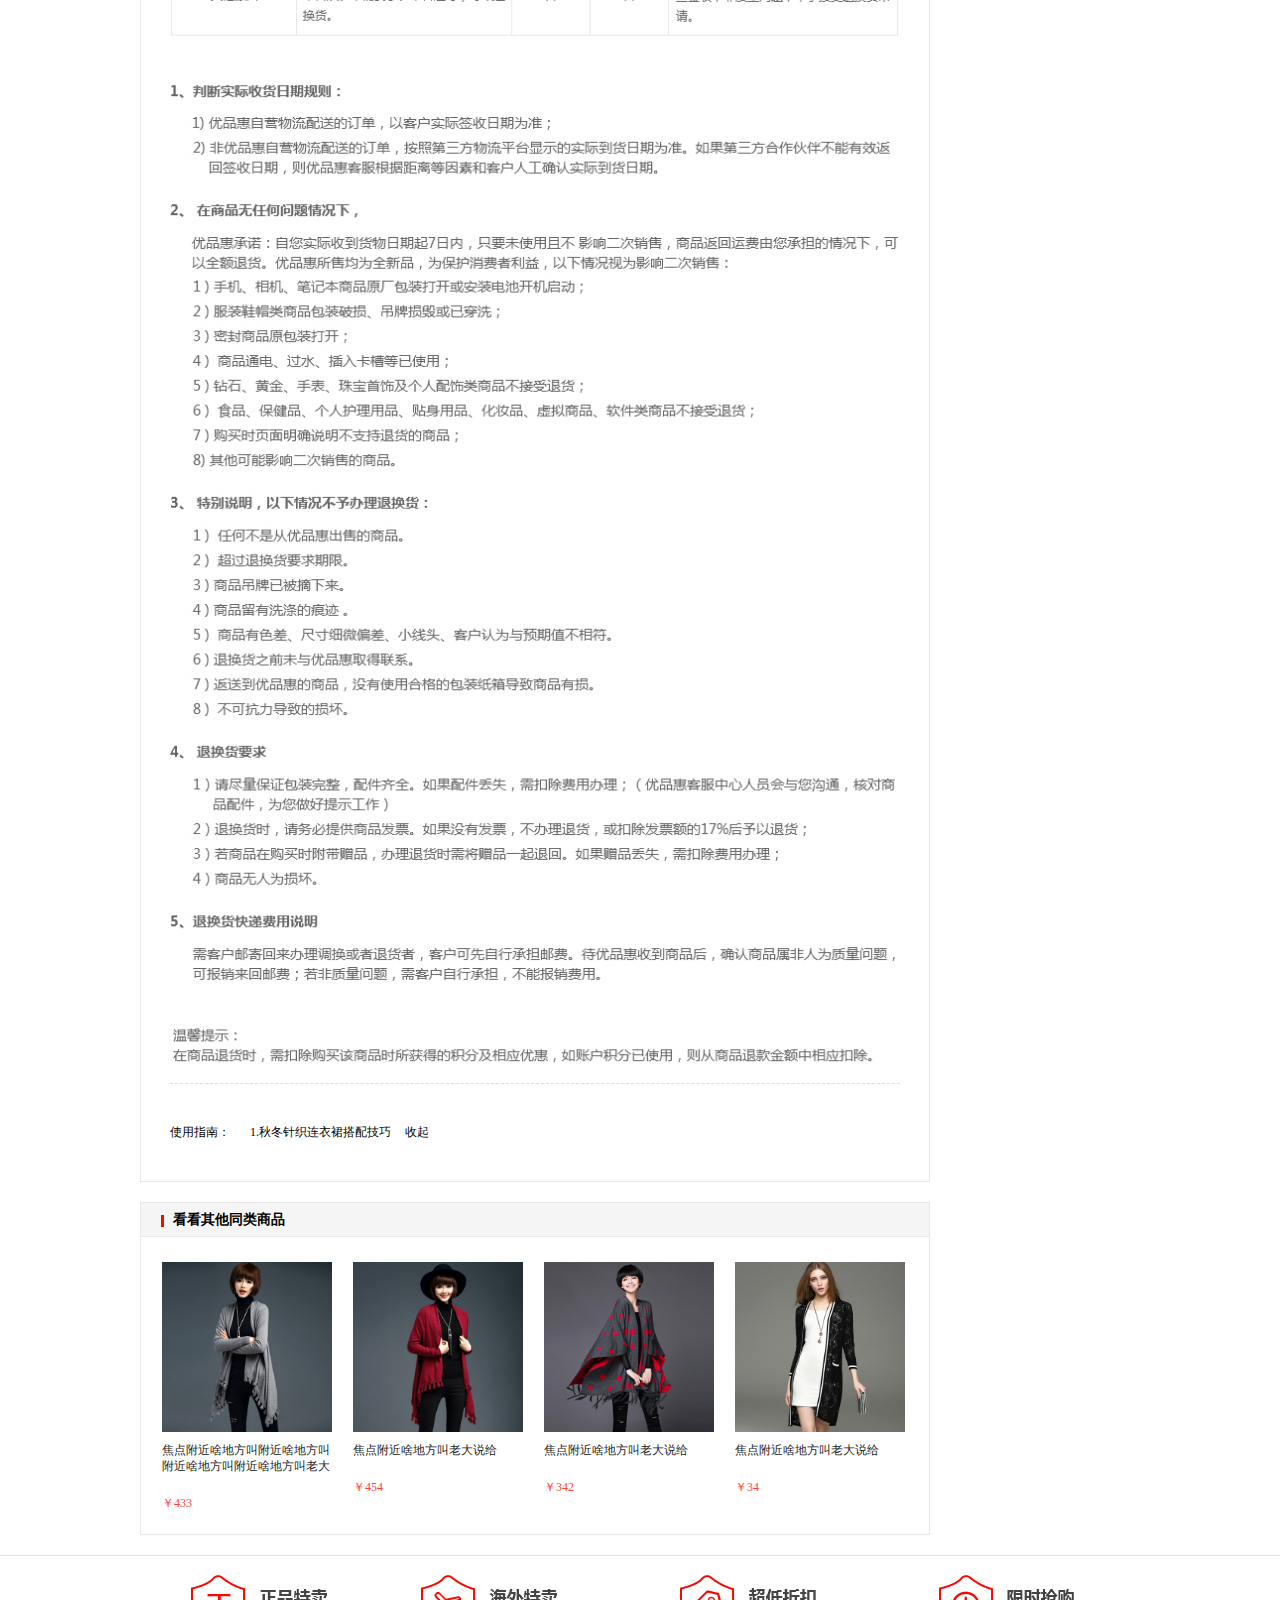
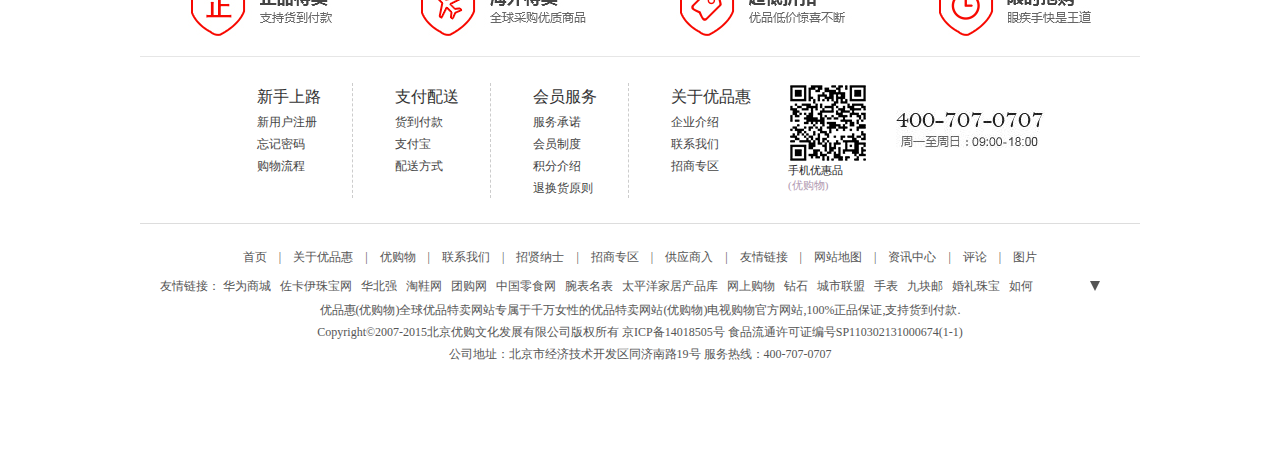
==== commit 28ed38f6: "new modified" ====
--- a/myProject/html/goodDetail-3.html
+++ b/myProject/html/goodDetail-3.html
@@ -360,7 +360,7 @@
 		</div>
 	</div>
 
-	<script type="text/javascript" src="../lib/jquery-1.12.3.js"></script>
+	<script type="text/javascript" src="../lib/jquery.js"></script>
 	<script type="text/javascript" src="../lib/jquery.cookie.js"></script>
 	<script type="text/javascript" src="../js/common/common.js"></script>
 	<script type="text/javascript" src="../js/goodDetail.js"></script>
--- a/myProject/css/common/common.css
+++ b/myProject/css/common/common.css
@@ -8,6 +8,7 @@
 	content:"";
 	display: block;
 	clear: both;
+	visibility: hidden;
 }
 .fl{
 	float: left;
